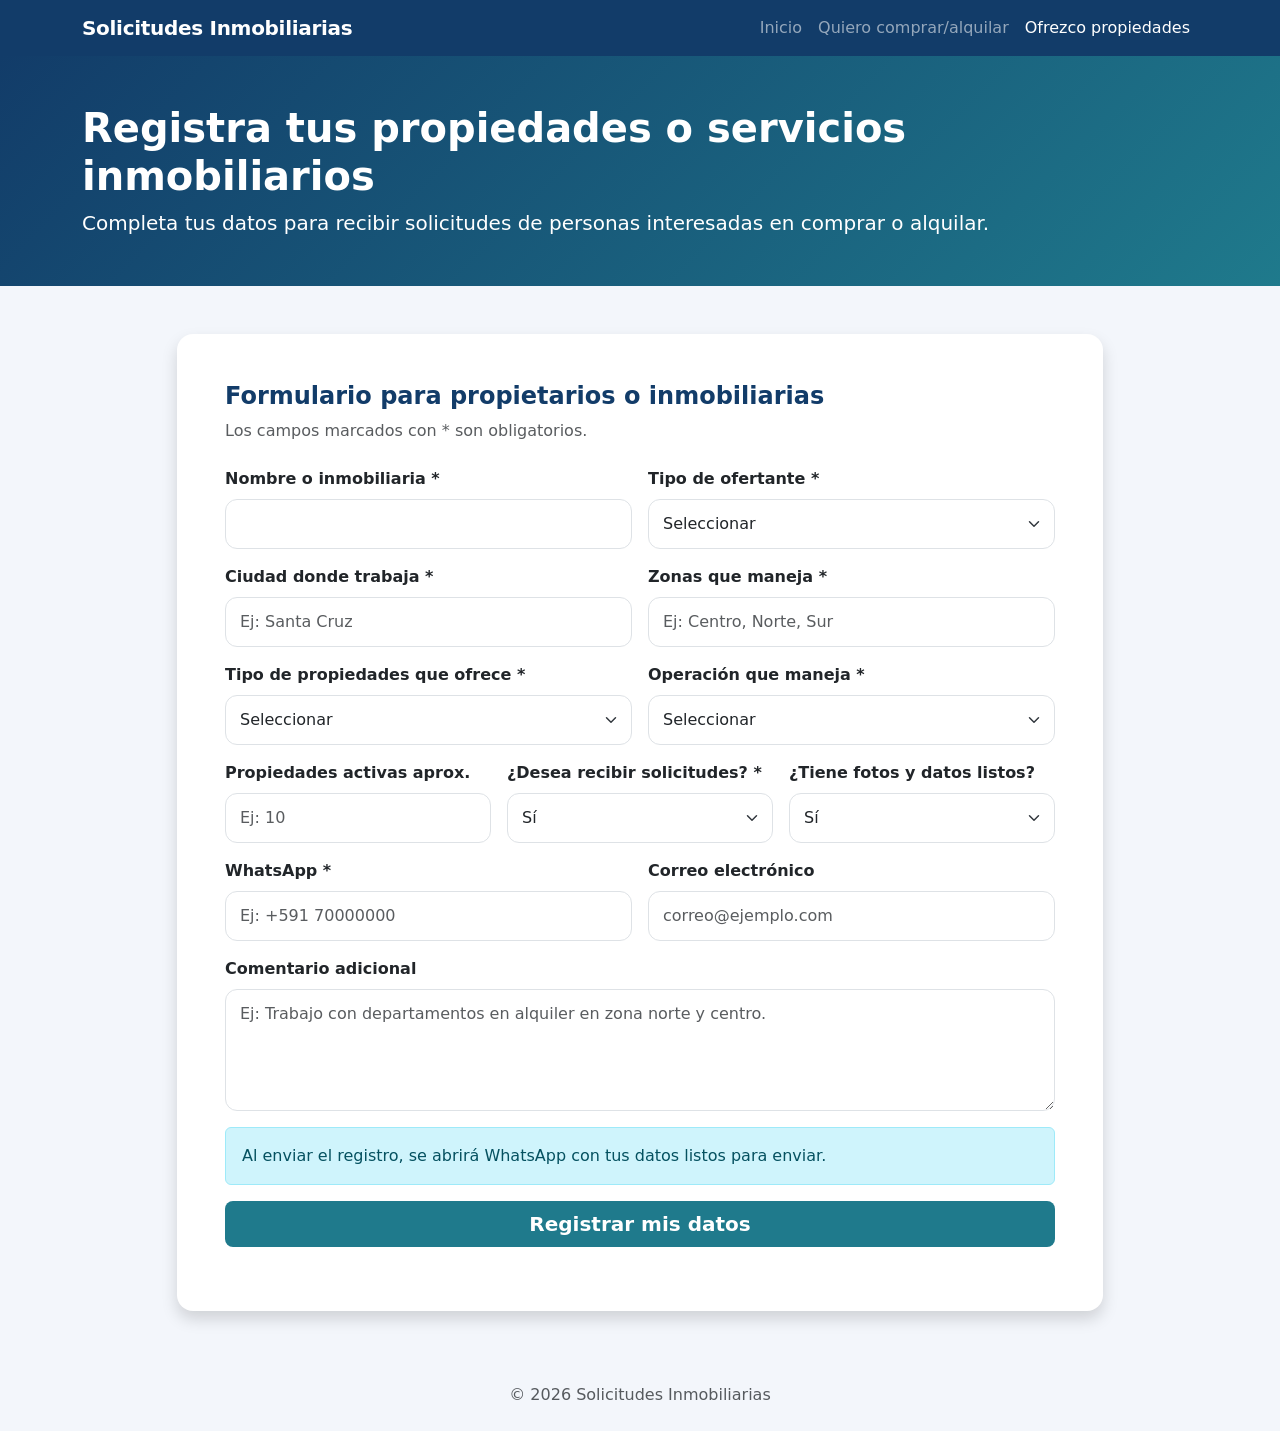
==== ofertante.html @ d3683dda "Primer proyecto" ====
<!doctype html>
<html lang="es">
<head>
  <meta charset="utf-8">
  <meta name="viewport" content="width=device-width, initial-scale=1">
  <title>Ofrezco propiedades | Solicitudes Inmobiliarias</title>

  <!-- Bootstrap 5 -->
  <link href="https://cdn.jsdelivr.net/npm/bootstrap@5.3.3/dist/css/bootstrap.min.css" rel="stylesheet">
  <link rel="stylesheet" href="assets/css/styles.css">
</head>
<body>
  <nav class="navbar navbar-expand-lg navbar-dark bg-primary-custom">
    <div class="container">
      <a class="navbar-brand fw-bold" href="index.html">Solicitudes Inmobiliarias</a>
      <button class="navbar-toggler" type="button" data-bs-toggle="collapse" data-bs-target="#menuPrincipal">
        <span class="navbar-toggler-icon"></span>
      </button>

      <div class="collapse navbar-collapse" id="menuPrincipal">
        <ul class="navbar-nav ms-auto">
          <li class="nav-item"><a class="nav-link" href="index.html">Inicio</a></li>
          <li class="nav-item"><a class="nav-link" href="comprador.html">Quiero comprar/alquilar</a></li>
          <li class="nav-item"><a class="nav-link active" href="ofertante.html">Ofrezco propiedades</a></li>
        </ul>
      </div>
    </div>
  </nav>

  <header class="page-header text-white">
    <div class="container py-5">
      <h1 class="fw-bold">Registra tus propiedades o servicios inmobiliarios</h1>
      <p class="lead mb-0">Completa tus datos para recibir solicitudes de personas interesadas en comprar o alquilar.</p>
    </div>
  </header>

  <main class="container my-5">
    <div class="row justify-content-center">
      <div class="col-lg-10">
        <div class="card shadow border-0 rounded-4">
          <div class="card-body p-4 p-md-5">
            <h2 class="h4 fw-bold text-primary-custom mb-2">Formulario para propietarios o inmobiliarias</h2>
            <p class="text-muted mb-4">Los campos marcados con * son obligatorios.</p>

            <form id="formOfertante" class="needs-validation" novalidate>
              <div class="row g-3">
                <div class="col-md-6">
                  <label class="form-label fw-semibold">Nombre o inmobiliaria *</label>
                  <input type="text" class="form-control" name="nombreEmpresa" required>
                  <div class="invalid-feedback">Escribe el nombre.</div>
                </div>

                <div class="col-md-6">
                  <label class="form-label fw-semibold">Tipo de ofertante *</label>
                  <select class="form-select" name="tipoOfertante" required>
                    <option value="">Seleccionar</option>
                    <option>Propietario</option>
                    <option>Agente inmobiliario</option>
                    <option>Inmobiliaria</option>
                    <option>Constructor / Desarrollador</option>
                  </select>
                  <div class="invalid-feedback">Selecciona el tipo de ofertante.</div>
                </div>

                <div class="col-md-6">
                  <label class="form-label fw-semibold">Ciudad donde trabaja *</label>
                  <input type="text" class="form-control" name="ciudadTrabajo" placeholder="Ej: Santa Cruz" required>
                  <div class="invalid-feedback">Escribe la ciudad.</div>
                </div>

                <div class="col-md-6">
                  <label class="form-label fw-semibold">Zonas que maneja *</label>
                  <input type="text" class="form-control" name="zonasTrabajo" placeholder="Ej: Centro, Norte, Sur" required>
                  <div class="invalid-feedback">Escribe las zonas.</div>
                </div>

                <div class="col-md-6">
                  <label class="form-label fw-semibold">Tipo de propiedades que ofrece *</label>
                  <select class="form-select" name="tipoPropiedades" required>
                    <option value="">Seleccionar</option>
                    <option>Casas</option>
                    <option>Departamentos</option>
                    <option>Terrenos</option>
                    <option>Locales comerciales</option>
                    <option>Oficinas</option>
                    <option>Varios tipos</option>
                  </select>
                  <div class="invalid-feedback">Selecciona el tipo de propiedades.</div>
                </div>

                <div class="col-md-6">
                  <label class="form-label fw-semibold">Operación que maneja *</label>
                  <select class="form-select" name="operacionManeja" required>
                    <option value="">Seleccionar</option>
                    <option>Venta</option>
                    <option>Alquiler</option>
                    <option>Venta y alquiler</option>
                    <option>Anticrético</option>
                  </select>
                  <div class="invalid-feedback">Selecciona la operación.</div>
                </div>

                <div class="col-md-4">
                  <label class="form-label fw-semibold">Propiedades activas aprox.</label>
                  <input type="number" class="form-control" name="cantidadPropiedades" min="0" placeholder="Ej: 10">
                </div>

                <div class="col-md-4">
                  <label class="form-label fw-semibold">¿Desea recibir solicitudes? *</label>
                  <select class="form-select" name="recibirSolicitudes" required>
                    <option>Sí</option>
                    <option>No</option>
                  </select>
                </div>

                <div class="col-md-4">
                  <label class="form-label fw-semibold">¿Tiene fotos y datos listos?</label>
                  <select class="form-select" name="datosListos">
                    <option>Sí</option>
                    <option>No</option>
                    <option>Algunas propiedades</option>
                  </select>
                </div>

                <div class="col-md-6">
                  <label class="form-label fw-semibold">WhatsApp *</label>
                  <input type="tel" class="form-control" name="whatsappEmpresa" placeholder="Ej: +591 70000000" required>
                  <div class="invalid-feedback">Escribe el WhatsApp.</div>
                </div>

                <div class="col-md-6">
                  <label class="form-label fw-semibold">Correo electrónico</label>
                  <input type="email" class="form-control" name="emailEmpresa" placeholder="correo@ejemplo.com">
                </div>

                <div class="col-12">
                  <label class="form-label fw-semibold">Comentario adicional</label>
                  <textarea class="form-control" name="comentarioEmpresa" rows="4" placeholder="Ej: Trabajo con departamentos en alquiler en zona norte y centro."></textarea>
                </div>

                <div class="col-12">
                  <div class="alert alert-info mb-0">
                    Al enviar el registro, se abrirá WhatsApp con tus datos listos para enviar.
                  </div>
                </div>

                <div class="col-12">
                  <button type="submit" class="btn btn-primary-custom btn-lg w-100 fw-bold">
                    Registrar mis datos
                  </button>
                </div>

                <div class="col-12">
                  <div id="mensajeExitoOfertante" class="alert alert-success d-none">
                    Registro preparado correctamente. Revisa WhatsApp para enviarlo.
                  </div>
                </div>
              </div>
            </form>

          </div>
        </div>
      </div>
    </div>
  </main>

  <footer class="py-4 text-center text-muted">
    <div class="container">
      © 2026 Solicitudes Inmobiliarias
    </div>
  </footer>

  <script src="https://cdn.jsdelivr.net/npm/bootstrap@5.3.3/dist/js/bootstrap.bundle.min.js"></script>
  <script src="assets/js/app.js"></script>
</body>
</html>
---- assets/css/styles.css ----
/* Estilos propios encima de Bootstrap */

:root {
  --primary-custom: #123c69;
  --secondary-custom: #1f7a8c;
  --soft-bg: #f3f6fb;
}

body {
  background: var(--soft-bg);
}

.bg-primary-custom {
  background: var(--primary-custom);
}

.text-primary-custom {
  color: var(--primary-custom);
}

.btn-primary-custom {
  background: var(--secondary-custom);
  color: #fff;
  border: none;
}

.btn-primary-custom:hover {
  background: #155f6d;
  color: #fff;
}

.hero-section {
  background:
    linear-gradient(135deg, rgba(18, 60, 105, 0.96), rgba(31, 122, 140, 0.92)),
    radial-gradient(circle at top right, rgba(255,255,255,0.2), transparent 35%);
  min-height: 440px;
  display: flex;
  align-items: center;
}

.page-header {
  background: linear-gradient(135deg, var(--primary-custom), var(--secondary-custom));
}

.hero-card {
  background: rgba(255, 255, 255, 0.13);
  border: 1px solid rgba(255, 255, 255, 0.24);
  backdrop-filter: blur(10px);
  border-radius: 24px;
  padding: 28px;
}

.step-number {
  width: 34px;
  min-width: 34px;
  height: 34px;
  border-radius: 50%;
  background: #fff;
  color: var(--primary-custom);
  display: flex;
  align-items: center;
  justify-content: center;
  font-weight: 800;
}

.option-box {
  background: #f7f9fc;
  border: 1px solid #e0e7ef;
  border-radius: 12px;
  padding: 12px 14px;
  height: 100%;
}

.form-control,
.form-select {
  border-radius: 12px;
  padding: 12px 14px;
}

.card {
  overflow: hidden;
}

.navbar-brand {
  letter-spacing: -0.3px;
}
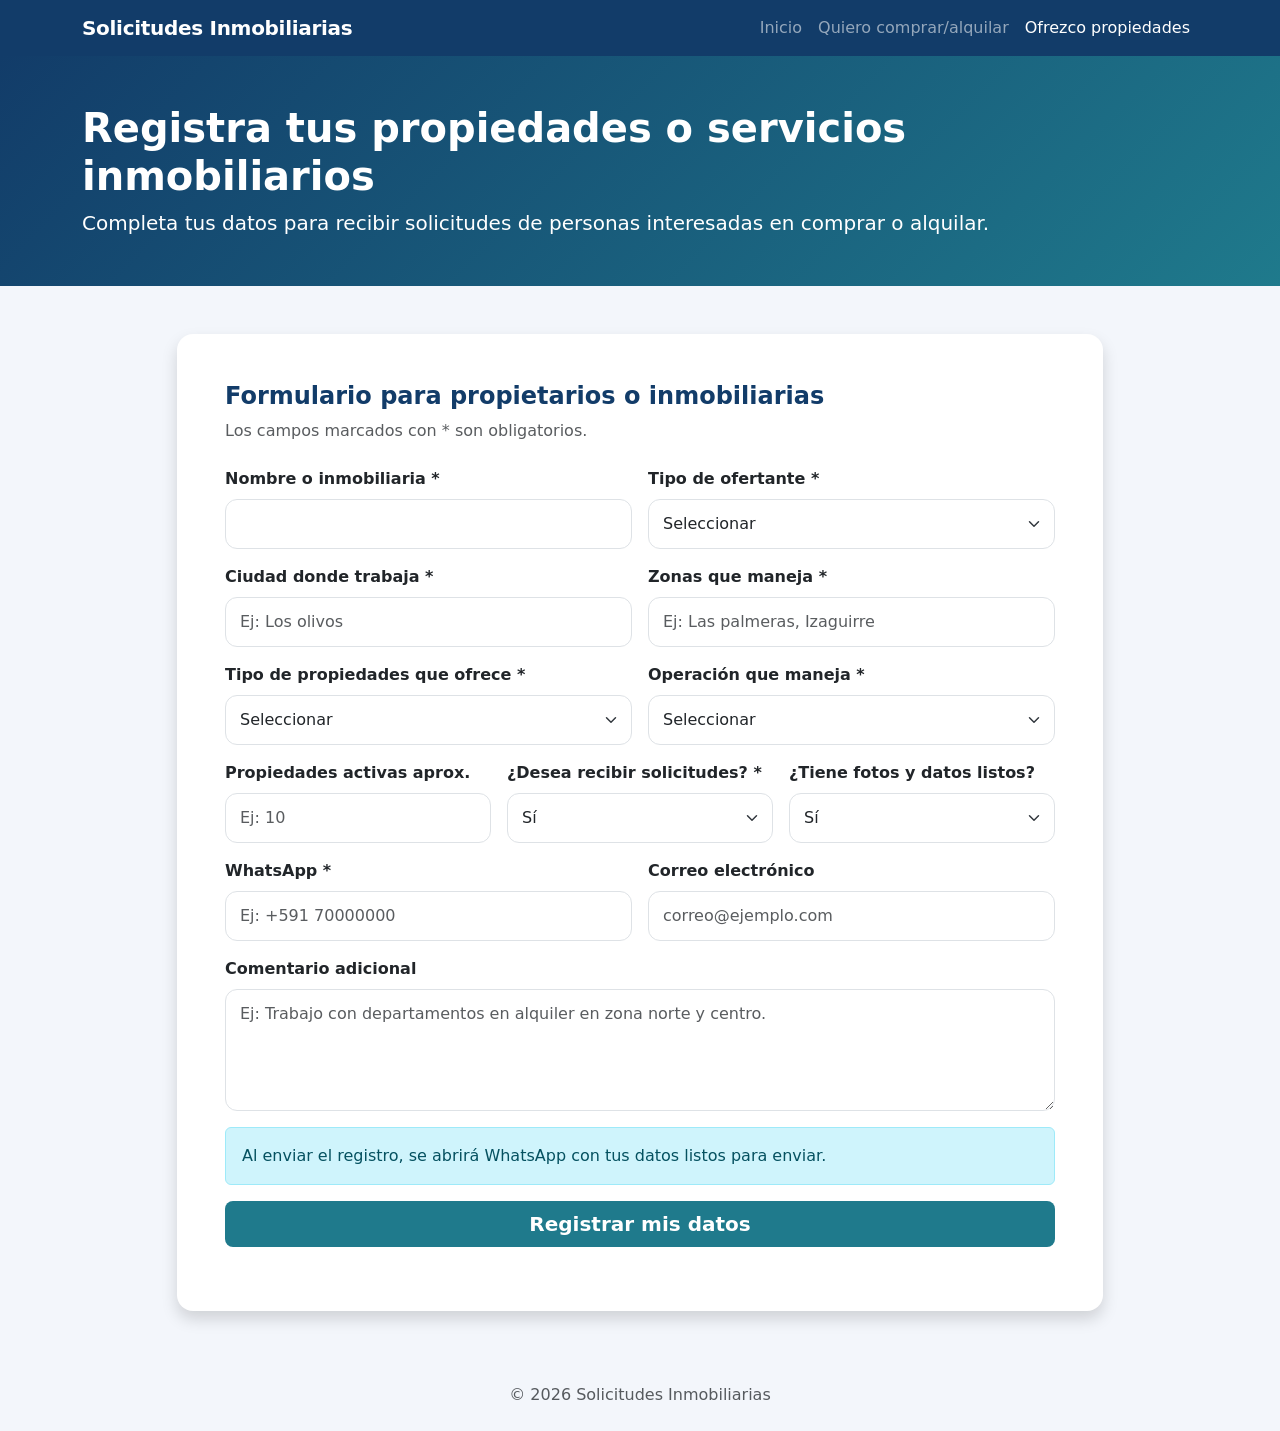
==== commit 17651b42: "cambios en ofertantes en zonas que maneja" ====
--- a/ofertante.html
+++ b/ofertante.html
@@ -64,13 +64,13 @@
 
                 <div class="col-md-6">
                   <label class="form-label fw-semibold">Ciudad donde trabaja *</label>
-                  <input type="text" class="form-control" name="ciudadTrabajo" placeholder="Ej: Santa Cruz" required>
+                  <input type="text" class="form-control" name="ciudadTrabajo" placeholder="Ej: Los olivos" required>
                   <div class="invalid-feedback">Escribe la ciudad.</div>
                 </div>
 
                 <div class="col-md-6">
                   <label class="form-label fw-semibold">Zonas que maneja *</label>
-                  <input type="text" class="form-control" name="zonasTrabajo" placeholder="Ej: Centro, Norte, Sur" required>
+                  <input type="text" class="form-control" name="zonasTrabajo" placeholder="Ej: Las palmeras, Izaguirre" required>
                   <div class="invalid-feedback">Escribe las zonas.</div>
                 </div>
 
